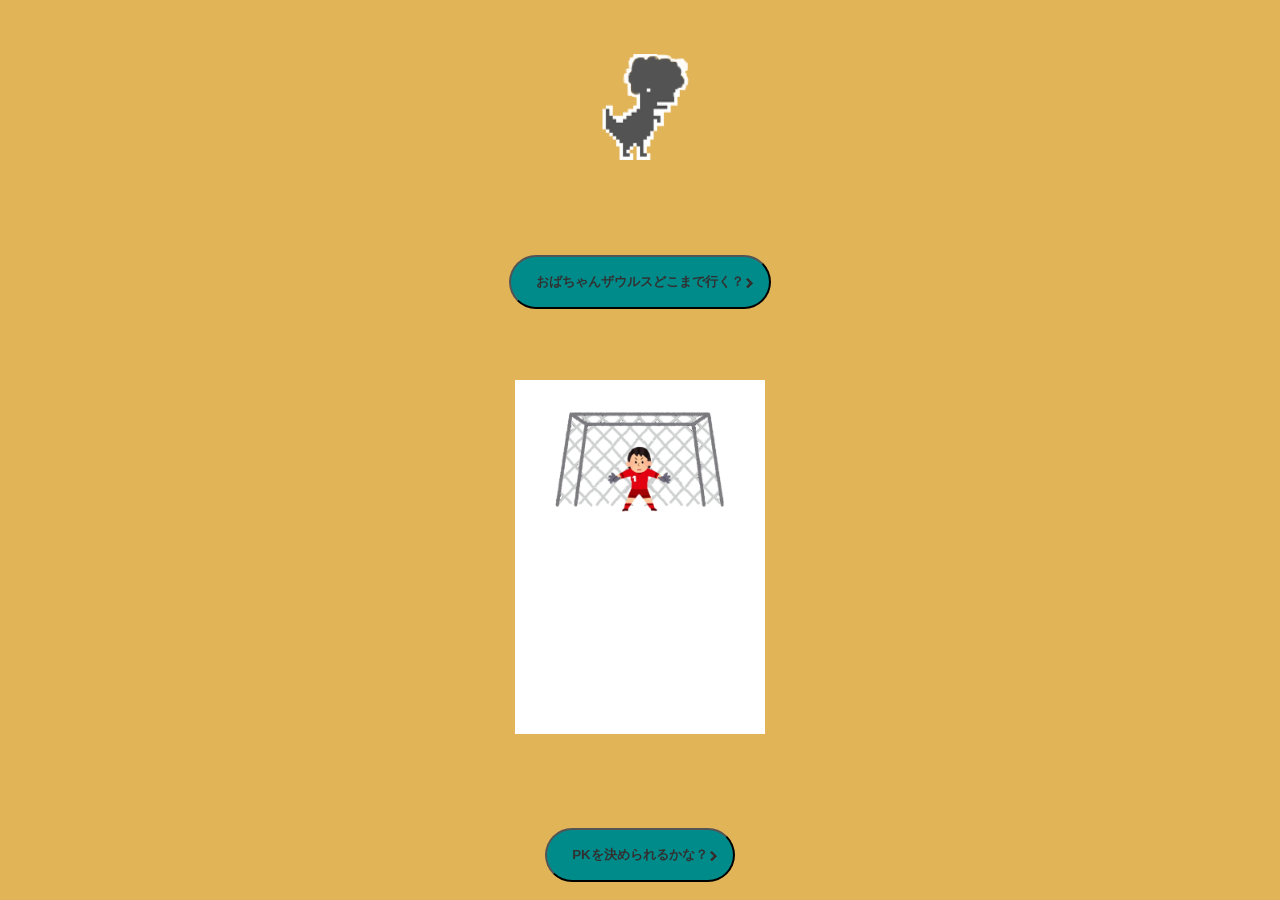
==== Ryouri_Gatya/src/main/webapp/Page/GameSelect.html @ 1f2d60c0 "ゲームを追加しました！" ====
<!DOCTYPE html>
<html>
<head>
<meta charset="UTF-8">
<link rel="stylesheet" href="../css/Style.css">
<link rel="stylesheet" href="../css/Font_Style.css">
<link rel="stylesheet" href="../css/Fade.css">
<title>Let's play game</title>
</head>
<body>
    <div align="left"></div>
	<img class="img" alt="おばちゃんザウルス" src="../imgs/oba-stationary.png" width="100">
	<br>
	<form action="index.html">
			<button type="submit" class="button" name="button1" value="b1">
			<b>おばちゃんザウルスどこまで行く？</b> <br> <br>

			
			</button>
		</form>
	<div align="right"></div>
	<img class="img" alt="PK" src="../pic/TOP.gif" width="250">
	<br>
	<form action="player.html">
			<button type="submit" class="button" name="button2" value="b1">
			<b>PKを決められるかな？</b> <br> <br>

			
			</button>
		</form>
	
</body>
</html>
---- Ryouri_Gatya/src/main/webapp/css/Style.css ----
@charset "UTF-8";

body {
	background-color: #E1B458
}

.title.name {
	font-weight: bold;
	padding: 0.5em 1em;
	margin-left: 5px;
	margin-right: 5px;
	border-right: 3px dashed #4c9ac0;
	border-bottom: 3px dashed #4c9ac0;
	outline: 3px solid #4c9ac0;
	outline-offset: 5px;
}

/*------------------------------
  画像付き吹き出し(会話)
------------------------------*/
/* 吹き出し 全体*/
.talking {
	margin-bottom: 2em;
	position: relative;
}

.talking:before, .talking:after {
	clear: both;
	content: "";
	display: block;
}

/*アイコン*/
.talking figure {
	width: 80px; /*アイコンの横幅*/
	height: 80px; /*アイコンの縦幅*/
}

.talking-left_icon {
	float: left;
	margin-right: 30px; /*アイコンの右の余白(左の吹き出し)*/
}

.talking-right_icon {
	float: right;
	margin-left: 30px; /*アイコンの左の余白(右の吹き出し)*/
}

.talking figure img {
	width: 100%;
	height: 100%;
	margin: 0;
	border: 2px solid #aaa;
	border-radius: 50%; /*アイコンの角丸*/
}


/*吹き出しのセリフ部分*/
.talking-left, .talking-right {
	position: relative;
	padding: 10px;
	border-style: solid; /*枠線の線種*/
	border-radius: 10px; /*セリフを入れる部分の角丸*/
	max-width: calc(100% - 80px);
}

.talking p {
	margin: 0;
}

.talking p :last-child {
	margin: 0;
}

/*---左の吹き出し---*/
.talking-left {
	float: left;
	border-width: 2px; /*枠線の太さ*/
	border-color: #D94F04; /*枠線の色*/
	background: #D94F04; /*背景色*/
}

/*左の吹き出し 三角*/
.talking-left:before {
	position: absolute;
	content: '';
	border: 10px solid transparent;
	border-right: 10px solid #D94F04; /*三角の線になる部分*/
	top: 15px;
	left: -22px;
}

.talking-left:after {
	position: absolute;
	content: '';
	border: 10px solid transparent;
	border-right: 10px solid lightpink #D94F04;
	top: 15px;
	left: -19px;
}

body {
	margin: 0;
	height: 100vh;
	display: grid;
	place-items: center;
}

/*
 ボタン
 */
.button {
	background: #008b8b;
	border-radius: 50px;
	position: relative;
	display: flex;
	justify-content: space-around;
	align-items: center;
	margin: 0 auto;
	max-width: 280px;
	padding: 10px 25px;
	color: #313131;
	transition: 0.3s ease-in-out;
	font-weight: 500;
}

.button:hover {
	background:#add8e6;
	color:#000000;
}

.button:after {
	content: '';
	width: 5px;
	height: 5px;
	border-top: 3px solid #313131;
	border-right: 3px solid #313131;
	transform: rotate(45deg) translateY(-50%);
	position: absolute;
	top: 50%;
	right: 20px;
	border-radius: 1px;
	transition: 0.3s ease-in-out;
}

.button:hover:after {
	border-color:#000000;;
}

	/*
	page3のフレーム
	*/
.memoflame {
  border: 5px dashed #008080;

  padding: 2em;
  border-radius: 15px;
}

/*
ボタンを押すと真ん中に画像が出る
*/

#myImage {
    display: none; /* 初期状態では非表示 */
    position: fixed; /* 固定位置にすることでスクロールに関係なく表示される */
    top: 50%; /* トップから50%の位置 */
    left: 50%; /* 左から50%の位置 */
    transform: translate(-50%, -50%); /* 画像の中央が実際の中央になるように調整 */
    z-index: 1000; /* 他の要素よりも前面に表示するためのz-index */
}
---- Ryouri_Gatya/src/main/webapp/css/Font_Style.css ----
@charset "UTF-8";

@font-face {
	font-family: "シロクマフォント";
	src: url("../font/001Shirokuma-Regular.otf") format("opentype");
}

h2 {
	font-family: "シロクマフォント", sans-serif;
	font-size: 50px;
}

body {
	font-family: "シロクマフォント", sans-serif;
	font-size: 25px;
}
---- Ryouri_Gatya/src/main/webapp/css/Fade.css ----
@charset "UTF-8";

/*
/ふわっとさせる
*/
.fade {
	opacity: 0;
	transform: translateY(30px);
	transition: opacity 1.5s, transform 1s;
}

.fade.active {
	opacity: 1;
	transform: translateY(0px);
}
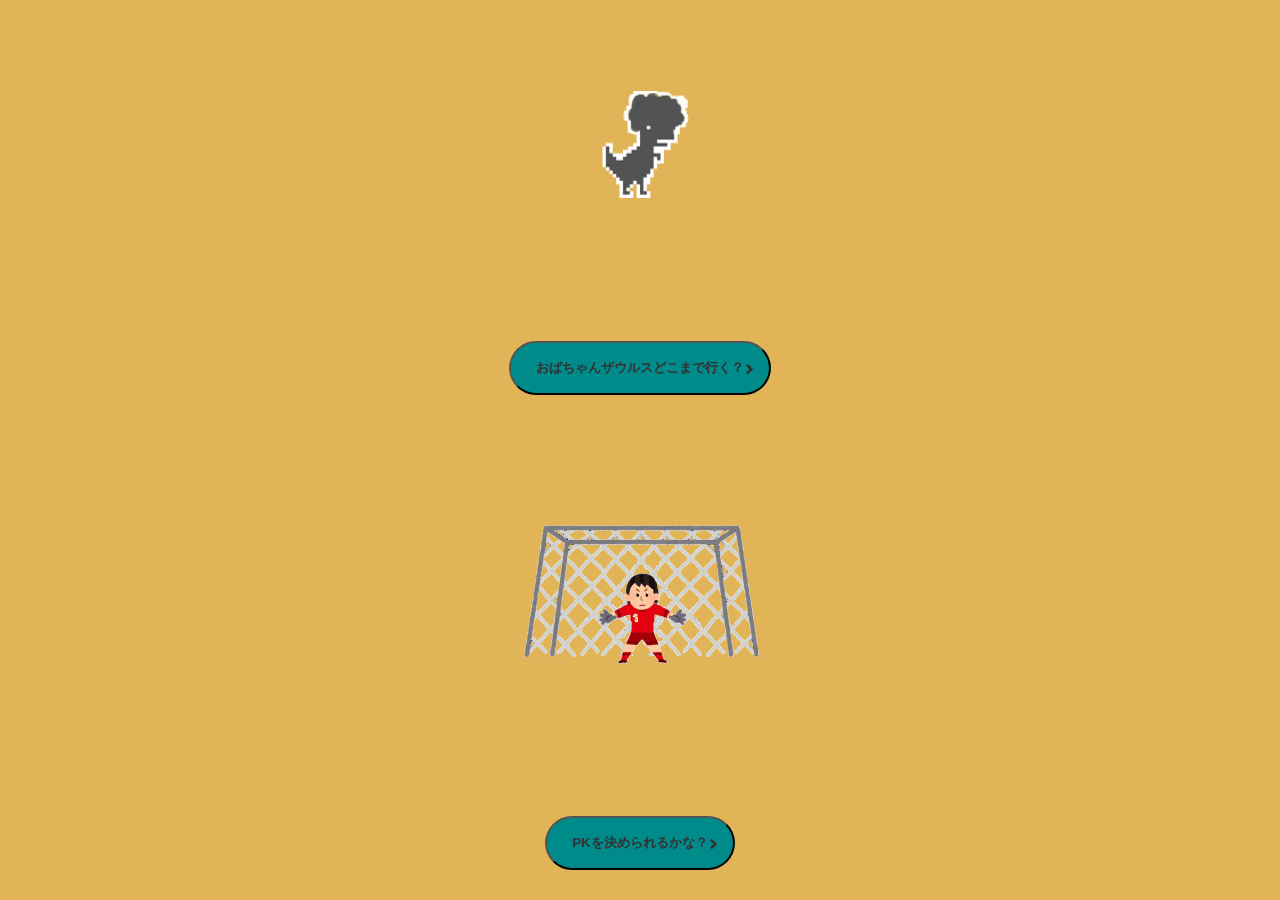
==== commit b202b6d1: "管理者ページを追加しました！" ====
--- a/Ryouri_Gatya/src/main/webapp/Page/GameSelect.html
+++ b/Ryouri_Gatya/src/main/webapp/Page/GameSelect.html
@@ -19,7 +19,7 @@
 			</button>
 		</form>
 	<div align="right"></div>
-	<img class="img" alt="PK" src="../pic/TOP.gif" width="250">
+	<img class="img" alt="PK" src="../pic/TOPP.gif" width="250">
 	<br>
 	<form action="player.html">
 			<button type="submit" class="button" name="button2" value="b1">
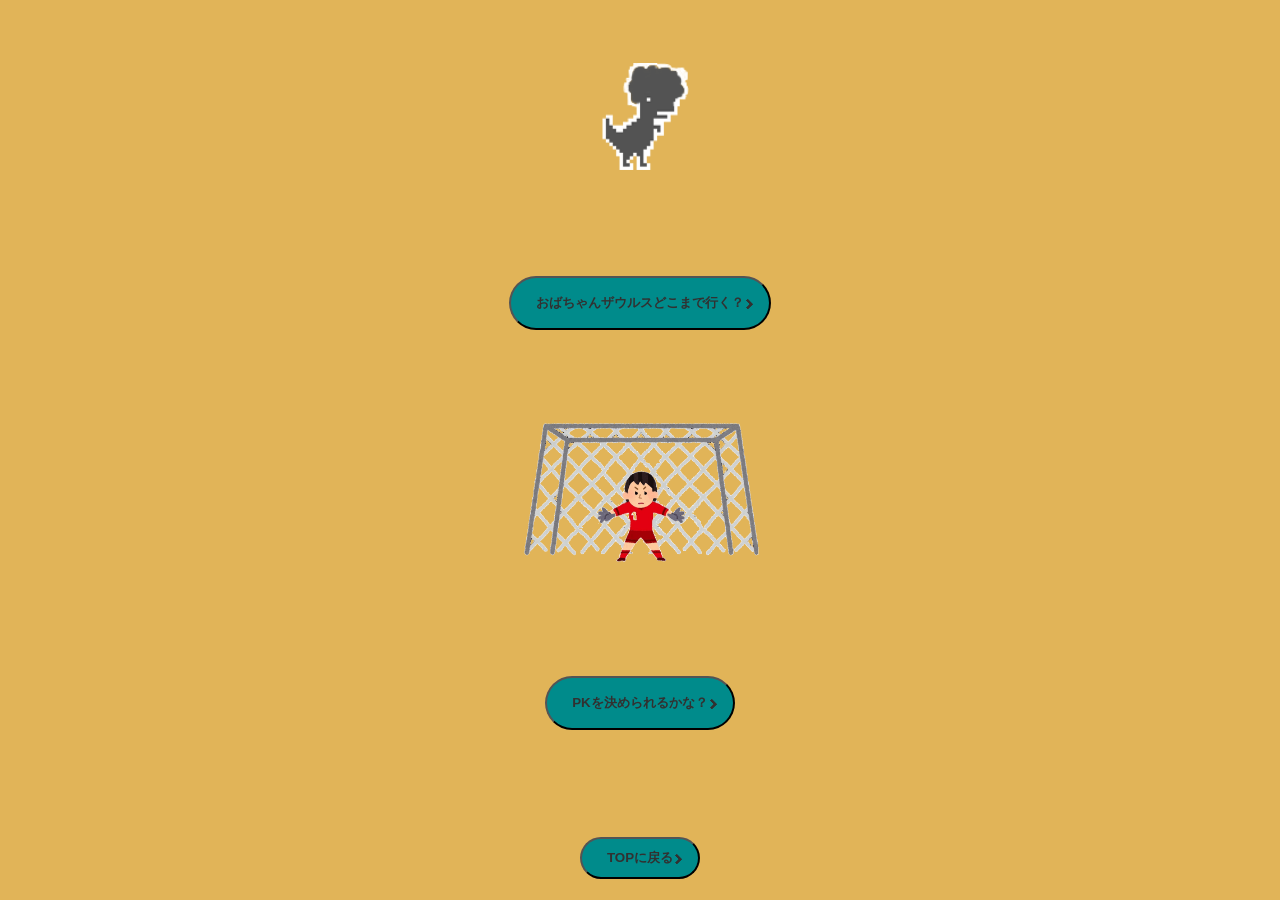
==== commit bce0ee9a: "ゲームセレクト画面にトップに戻るボタンを追加しました" ====
--- a/Ryouri_Gatya/src/main/webapp/Page/GameSelect.html
+++ b/Ryouri_Gatya/src/main/webapp/Page/GameSelect.html
@@ -28,6 +28,13 @@
 			
 			</button>
 		</form>
+		<br>
+		<form action="Page_1.html">
+		<button class="button" type="submit" name="button" value="button">
+			 <b>TOPに戻る</b>
+			
+		</button>
+	</form>
 	
 </body>
 </html>
